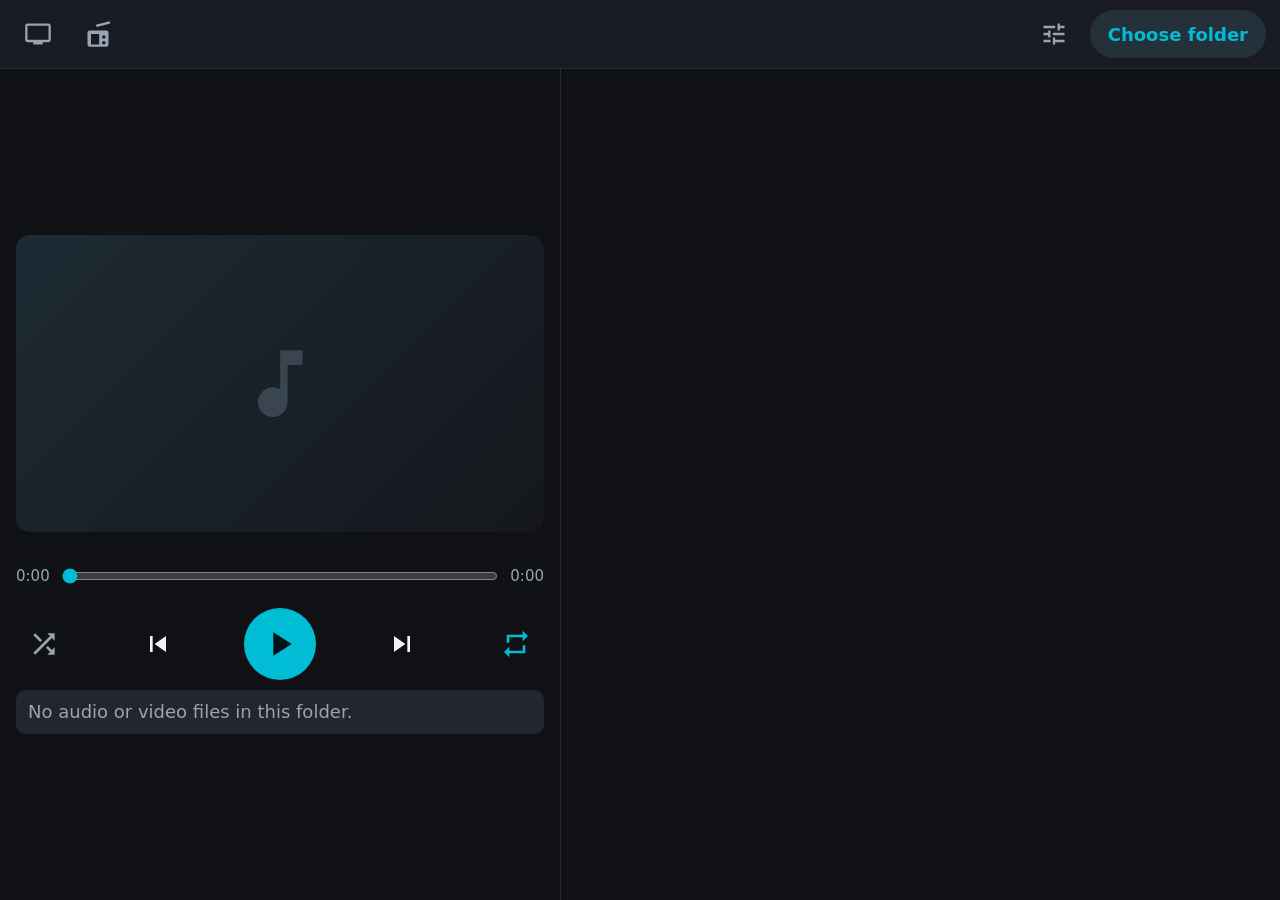
==== browser/src/main/assets/player/index.html @ 8ee62ee4 "small ui fix" ====
<!doctype html>
<html>
<head>
    <meta charset="utf-8">
    <meta name="viewport" content="width=device-width, initial-scale=1">
    <title>CarWeb Media</title>
    <link rel="icon" href="icon.svg">
    <link rel="stylesheet" href="player.css">
    <!-- Colori Material You del telefono, inseriti dall'app (vuoto = colori di player.css) -->
    <style>/*AAB_THEME*/</style>
    <!-- Token e testi tradotti, inseriti dall'app quando serve la pagina (LocalPlayer) -->
    <script>/*AAB_CONFIG*/</script>
</head>
<body>
<header class="bar">
    <a class="icon-button" href="/tv" aria-label="TV">
        <svg viewBox="0 0 24 24"><path d="M21 3H3c-1.1 0-2 .9-2 2v12c0 1.1.9 2 2 2h5v2h8v-2h5c1.1 0 1.99-.9 1.99-2L23 5c0-1.1-.9-2-2-2zm0 14H3V5h18v12z"/></svg>
    </a>
    <a class="icon-button" href="/radio" aria-label="Radio">
        <svg viewBox="0 0 24 24"><path d="M10 4 22 1l.5 2L11 6zm-5 5h14a2 2 0 0 1 2 2v10a2 2 0 0 1-2 2H5a2 2 0 0 1-2-2V11a2 2 0 0 1 2-2zm1 3v9h7v-9zm11 1a1.5 1.5 0 1 0 0 3 1.5 1.5 0 0 0 0-3zm0 5a1.5 1.5 0 1 0 0 3 1.5 1.5 0 0 0 0-3z"/></svg>
    </a>
    <div class="bar-spacer"></div>
    <button class="icon-button" id="optionsButton">
        <svg viewBox="0 0 24 24"><path d="M3 17v2h6v-2H3zM3 5v2h10V5H3zm10 16v-2h8v-2h-8v-2h-2v6h2zM7 9v2H3v2h4v2h2V9H7zm14 4v-2H11v2h10zm-6-4h2V7h4V5h-4V3h-2v6z"/></svg>
    </button>
    <button class="text-button" id="pickFolder"></button>
    <input id="folderInput" type="file" webkitdirectory multiple hidden>
</header>

<main class="layout">
    <section class="now">
        <div class="stage" id="stage">
            <video id="media" playsinline preload="metadata"></video>
            <div class="art" id="art">
                <img id="artImage" alt="">
                <svg class="note" viewBox="0 0 24 24"><path d="M12 3v10.55A4 4 0 1 0 14 17V7h4V3h-6z"/></svg>
            </div>
            <!-- Effetti animati sopra la copertina (solo audio) -->
            <canvas class="visual" id="visual" hidden></canvas>
        </div>

        <div class="info">
            <div class="title" id="title"></div>
            <div class="subtitle" id="subtitle"></div>
        </div>

        <div class="seek">
            <span id="currentTime">0:00</span>
            <input id="seek" type="range" min="0" max="1000" step="1" value="0">
            <span id="totalTime">0:00</span>
        </div>

        <!-- Niente etichette "Play"/"Pausa" sui pulsanti: gli script generici di Android Auto li cliccherebbero -->
        <div class="controls">
            <button class="control toggle" id="shuffle">
                <svg viewBox="0 0 24 24"><path d="M10.59 9.17 5.41 4 4 5.41l5.17 5.17 1.42-1.41zM14.5 4l2.04 2.04L4 18.59 5.41 20 17.96 7.46 20 9.5V4h-5.5zm.33 9.41-1.41 1.41 3.13 3.13L14.5 20H20v-5.5l-2.04 2.04-3.13-3.13z"/></svg>
            </button>
            <button class="control" id="previous">
                <svg viewBox="0 0 24 24"><path d="M6 6h2v12H6zm3.5 6 8.5 6V6z"/></svg>
            </button>
            <button class="control main" id="playToggle">
                <svg class="icon-start" viewBox="0 0 24 24"><path d="M8 5v14l11-7z"/></svg>
                <svg class="icon-stop" viewBox="0 0 24 24"><path d="M6 19h4V5H6v14zm8-14v14h4V5h-4z"/></svg>
            </button>
            <button class="control" id="next">
                <svg viewBox="0 0 24 24"><path d="M6 18l8.5-6L6 6v12zM16 6v12h2V6h-2z"/></svg>
            </button>
            <button class="control toggle" id="repeat">
                <svg viewBox="0 0 24 24"><path d="M7 7h10v3l4-4-4-4v3H5v6h2V7zm10 10H7v-3l-4 4 4 4v-3h12v-6h-2v4z"/></svg>
            </button>
        </div>

        <div class="message" id="message" hidden></div>
    </section>

    <section class="list" id="listPanel">
        <!-- Audio e video in code separate: compaiono solo se la cartella li contiene entrambi -->
        <div class="tabs" id="tabs" hidden>
            <button class="tab" id="tabAudio"></button>
            <button class="tab" id="tabVideo"></button>
        </div>
        <ul id="tracks"></ul>
    </section>
</main>

<!-- Opzioni: dissolvenza tra i brani ed effetti animati (salvate nella pagina) -->
<div class="sheet" id="optionsSheet" hidden>
    <div class="sheet-card">
        <div class="sheet-title" id="optionsTitle"></div>
        <div class="option-label" id="crossfadeLabel"></div>
        <div class="choices" id="crossfadeChoices"></div>
        <div class="option-label" id="effectsLabel"></div>
        <div class="choices" id="effectsChoices"></div>
    </div>
</div>

<script src="player.js"></script>
</body>
</html>
---- browser/src/main/assets/player/player.css ----
/*
 * CarWeb Media: tema scuro, tocchi grandi, verticale sul telefono e orizzontale in auto.
 * Tutti i colori sono variabili: con Material You l'app le sostituisce con i colori del telefono (LocalPlayer).
 */
:root {
    color-scheme: dark;
    --bg: #0f1115;
    --panel: #181b22;
    --line: #262a33;
    --text: #f1f3f6;
    --muted: #9aa3b2;
    --accent: #00bcd4;
    --on-accent: #001318;
    --soft: #24303a;
    --raised: #22262f;
    --pressed: #232833;
    --current: #162027;
    --art-from: #1d2a33;
    --art-to: #15171c;
    --note: #3a4552;
}

* {
    box-sizing: border-box;
}

html,
body {
    margin: 0;
    height: 100%;
    background: var(--bg);
    color: var(--text);
    font-family: system-ui, -apple-system, "Segoe UI", Roboto, sans-serif;
    font-size: 18px;
    -webkit-tap-highlight-color: transparent;
    user-select: none;
}

body {
    display: flex;
    flex-direction: column;
    overflow: hidden;
}

button {
    font: inherit;
    color: inherit;
    border: none;
    background: none;
    cursor: pointer;
}

svg {
    fill: currentColor;
}

/* --- Barra della cartella --- */

.bar {
    display: flex;
    align-items: center;
    gap: 12px;
    padding: 10px 14px;
    background: var(--panel);
    border-bottom: 1px solid var(--line);
}

.bar-spacer {
    flex: 1;
    min-width: 0;
}

.text-button {
    flex: none;
    min-height: 48px;
    padding: 0 18px;
    border-radius: 24px;
    background: var(--soft);
    color: var(--accent);
    font-weight: 600;
}

.icon-button {
    flex: none;
    width: 48px;
    height: 48px;
    border-radius: 50%;
    display: flex;
    align-items: center;
    justify-content: center;
    color: var(--muted);
}

.icon-button svg {
    width: 28px;
    height: 28px;
}

.icon-button:active {
    background: var(--pressed);
}

/* --- Brano in riproduzione --- */

.layout {
    flex: 1;
    min-height: 0;
    display: flex;
    flex-direction: column;
}

.now {
    display: flex;
    flex-direction: column;
    gap: 10px;
    padding: 12px 16px;
}

.stage {
    position: relative;
    width: 100%;
    aspect-ratio: 16 / 9;
    max-height: 34vh;
    border-radius: 14px;
    overflow: hidden;
    background: #000;
}

.stage video {
    display: none;
    width: 100%;
    height: 100%;
    object-fit: contain;
    background: #000;
}

.art {
    position: absolute;
    inset: 0;
    display: flex;
    align-items: center;
    justify-content: center;
    background: linear-gradient(135deg, var(--art-from), var(--art-to));
}

.art img {
    display: none;
    width: 100%;
    height: 100%;
    object-fit: contain;
}

.art .note {
    width: 30%;
    height: 30%;
    color: var(--note);
}

.art.has-art img {
    display: block;
}

.art.has-art .note {
    display: none;
}

/* Effetti animati: sopra la copertina, che resta visibile sotto */
.visual {
    position: absolute;
    inset: 0;
    width: 100%;
    height: 100%;
}

.visual[hidden] {
    display: none;
}

body.video-mode .stage video {
    display: block;
}

body.video-mode .art,
body.video-mode .visual {
    display: none;
}

/* Video: riquadro più grande */
body.video-mode .stage {
    max-height: 45vh;
}

.info {
    min-width: 0;
}

.title {
    font-size: 22px;
    font-weight: 700;
    white-space: nowrap;
    overflow: hidden;
    text-overflow: ellipsis;
}

.subtitle {
    margin-top: 2px;
    color: var(--muted);
    white-space: nowrap;
    overflow: hidden;
    text-overflow: ellipsis;
}

.seek {
    display: flex;
    align-items: center;
    gap: 10px;
    color: var(--muted);
    font-size: 15px;
    font-variant-numeric: tabular-nums;
}

.seek input {
    flex: 1;
    height: 40px;
    accent-color: var(--accent);
}

.controls {
    display: flex;
    align-items: center;
    justify-content: space-between;
    gap: 6px;
}

.control {
    width: 56px;
    height: 56px;
    border-radius: 50%;
    display: flex;
    align-items: center;
    justify-content: center;
    position: relative;
}

.control svg {
    width: 32px;
    height: 32px;
}

.control:active {
    background: var(--pressed);
}

.control.main {
    width: 72px;
    height: 72px;
    background: var(--accent);
    color: var(--on-accent);
}

.control.main svg {
    width: 40px;
    height: 40px;
}

.control.main .icon-stop,
body.is-playing .control.main .icon-start {
    display: none;
}

body.is-playing .control.main .icon-stop {
    display: block;
}

.control.toggle {
    color: var(--muted);
}

.control.toggle.active {
    color: var(--accent);
}

/* Ripeti un solo brano */
#repeat.one::after {
    content: "1";
    position: absolute;
    right: 6px;
    top: 6px;
    font-size: 12px;
    font-weight: 700;
    color: var(--accent);
}

.message {
    padding: 10px 12px;
    border-radius: 10px;
    background: var(--raised);
    color: var(--muted);
    line-height: 1.35;
}

/* --- Elenco dei brani --- */

.list {
    flex: 1;
    min-height: 0;
    overflow-y: auto;
    border-top: 1px solid var(--line);
}

/* Schede Audio / Video, ferme in cima all'elenco */
.tabs {
    position: sticky;
    top: 0;
    z-index: 1;
    display: flex;
    gap: 8px;
    padding: 8px 12px;
    background: var(--bg);
    border-bottom: 1px solid var(--line);
}

.tabs[hidden] {
    display: none;
}

.tab {
    flex: 1;
    min-height: 48px;
    border-radius: 24px;
    background: var(--panel);
    color: var(--muted);
    font-weight: 600;
}

.tab::after {
    content: attr(data-count);
    margin-left: 8px;
    font-size: 15px;
    font-weight: 400;
}

.tab.active {
    background: var(--soft);
    color: var(--accent);
}

.list ul {
    list-style: none;
    margin: 0;
    padding: 0;
}

.list li {
    display: flex;
    flex-direction: column;
    justify-content: center;
    min-height: 56px;
    padding: 6px 16px;
    border-bottom: 1px solid var(--line);
    border-left: 4px solid transparent;
}

.list li:active {
    background: var(--pressed);
}

.list li.current {
    border-left-color: var(--accent);
    background: var(--current);
}

.track-name {
    white-space: nowrap;
    overflow: hidden;
    text-overflow: ellipsis;
}

.list li.current .track-name {
    color: var(--accent);
    font-weight: 600;
}

.track-folder {
    font-size: 14px;
    color: var(--muted);
    white-space: nowrap;
    overflow: hidden;
    text-overflow: ellipsis;
}

/* --- Opzioni --- */

.sheet {
    position: fixed;
    inset: 0;
    z-index: 10;
    display: flex;
    align-items: center;
    justify-content: center;
    padding: 16px;
    background: rgba(0, 0, 0, 0.6);
}

.sheet[hidden] {
    display: none;
}

.sheet-card {
    width: 100%;
    max-width: 520px;
    max-height: 100%;
    overflow-y: auto;
    padding: 18px;
    border-radius: 24px;
    background: var(--panel);
}

.sheet-title {
    font-size: 22px;
    font-weight: 700;
    margin-bottom: 6px;
}

.option-label {
    margin: 14px 0 8px;
    color: var(--muted);
    font-size: 16px;
}

.choices {
    display: flex;
    flex-wrap: wrap;
    gap: 8px;
}

.choice {
    flex: 1 1 0;
    min-width: 64px;
    min-height: 48px;
    padding: 0 12px;
    border-radius: 24px;
    background: var(--raised);
    color: var(--text);
    font-weight: 600;
}

.choice.active {
    background: var(--accent);
    color: var(--on-accent);
}

/* Auto (Main e Wide): pannello del brano a sinistra, elenco a destra */
@media (orientation: landscape) {
    .layout {
        flex-direction: row;
    }

    .now {
        width: 46%;
        max-width: 560px;
        justify-content: center;
        overflow-y: auto;
    }

    .stage {
        max-height: 42vh;
    }

    .list {
        border-top: none;
        border-left: 1px solid var(--line);
    }

    /* Video: pannello più largo e riquadro alto quanto lo spazio lasciato da titolo, barra e comandi */
    body.video-mode .now {
        width: 58%;
        max-width: none;
    }

    body.video-mode .stage {
        max-height: calc(100vh - 230px);
    }
}
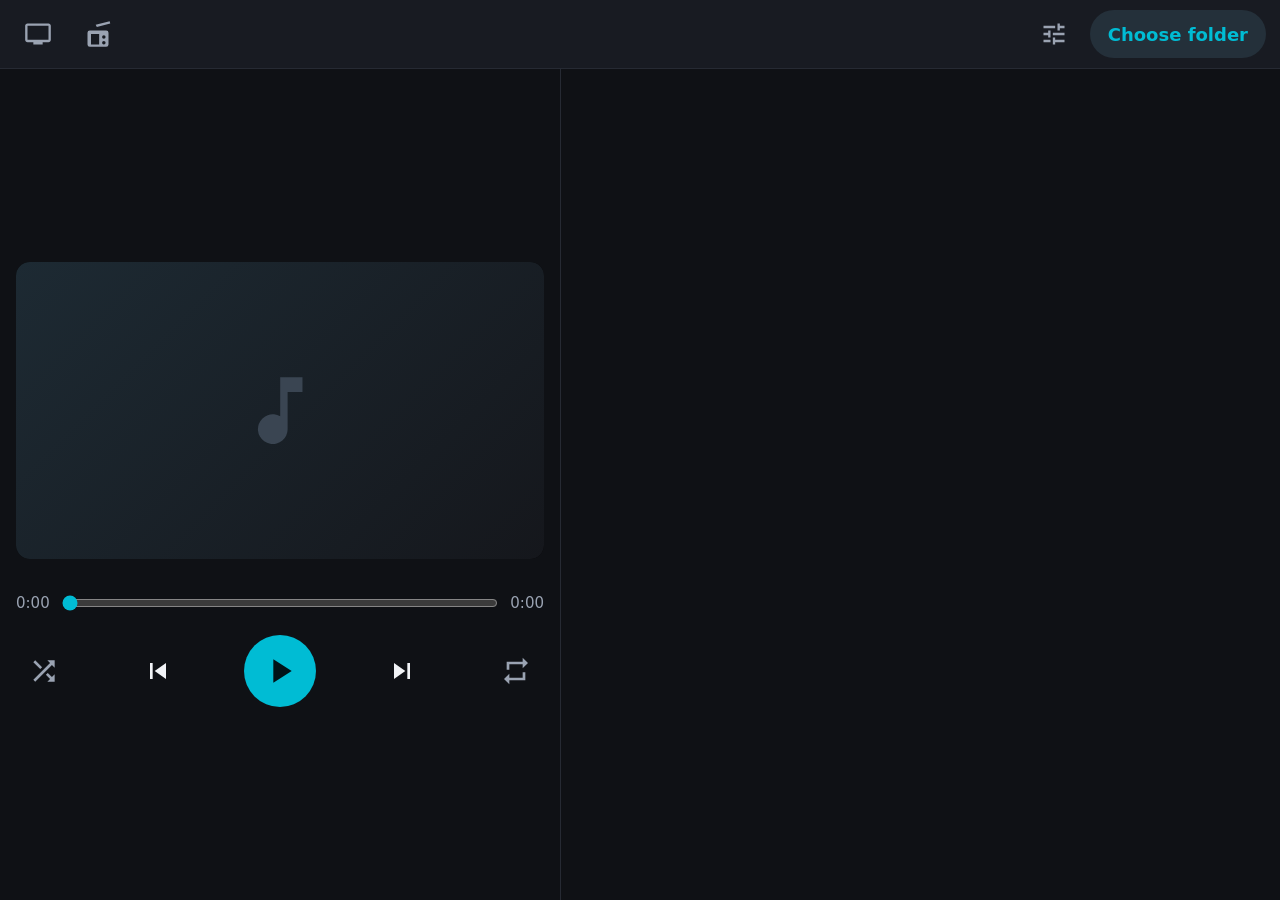
==== commit 73a18a56: "add lyrics for radio and local media" ====
--- a/browser/src/main/assets/player/index.html
+++ b/browser/src/main/assets/player/index.html
@@ -42,6 +42,7 @@
         <div class="info">
             <div class="title" id="title"></div>
             <div class="subtitle" id="subtitle"></div>
+            <button class="lyrics-button" id="lyricsButton" hidden></button>
         </div>
 
         <div class="seek">
@@ -94,6 +95,7 @@
     </div>
 </div>
 
+<script src="/lyrics.js"></script>
 <script src="player.js"></script>
 </body>
 </html>
--- a/browser/src/main/assets/player/player.css
+++ b/browser/src/main/assets/player/player.css
@@ -210,6 +210,20 @@
     text-overflow: ellipsis;
 }
 
+.lyrics-button {
+    margin-top: 8px;
+    min-height: 40px;
+    padding: 0 16px;
+    border-radius: 20px;
+    background: var(--soft);
+    color: var(--accent);
+    font-weight: 600;
+}
+
+.lyrics-button[hidden] {
+    display: none;
+}
+
 .seek {
     display: flex;
     align-items: center;
@@ -450,6 +464,130 @@
     color: var(--on-accent);
 }
 
+.lyrics-overlay {
+    position: fixed;
+    inset: 0;
+    z-index: 20;
+    display: flex;
+    align-items: center;
+    justify-content: center;
+    padding: 16px;
+    background: rgba(0, 0, 0, 0.72);
+}
+
+.lyrics-overlay[hidden] {
+    display: none;
+}
+
+.lyrics-card {
+    display: flex;
+    flex-direction: column;
+    width: 100%;
+    max-width: 640px;
+    max-height: 90%;
+    min-height: 180px;
+    border: 1px solid var(--line);
+    border-radius: 20px;
+    background: var(--panel);
+    overflow: hidden;
+}
+
+.lyrics-header {
+    display: flex;
+    align-items: center;
+    gap: 12px;
+    padding: 12px 16px;
+    border-bottom: 1px solid var(--line);
+}
+
+.lyrics-heading {
+    flex: 1;
+    min-width: 0;
+    font-size: 19px;
+    font-weight: 700;
+    overflow: hidden;
+    text-overflow: ellipsis;
+    white-space: nowrap;
+}
+
+.lyrics-close {
+    flex: none;
+    width: 44px;
+    height: 44px;
+    border-radius: 50%;
+    color: var(--muted);
+    font-size: 26px;
+}
+
+.lyrics-search {
+    display: flex;
+    gap: 8px;
+    padding: 10px 12px;
+    border-bottom: 1px solid var(--line);
+}
+
+.lyrics-search input {
+    flex: 1;
+    min-width: 0;
+    min-height: 44px;
+    padding: 0 12px;
+    border: 1px solid var(--line);
+    border-radius: 12px;
+    background: var(--bg);
+    color: var(--text);
+    font: inherit;
+}
+
+.lyrics-search button {
+    flex: none;
+    min-height: 44px;
+    padding: 0 14px;
+    border-radius: 12px;
+    background: var(--accent);
+    color: var(--on-accent);
+    font-weight: 700;
+}
+
+.lyrics-content {
+    min-height: 0;
+    overflow-y: auto;
+    padding: 16px;
+    line-height: 1.65;
+    white-space: pre-wrap;
+    overflow-wrap: anywhere;
+}
+
+.lyrics-status {
+    color: var(--muted);
+}
+
+.lyrics-result {
+    display: block;
+    width: 100%;
+    margin: 0 0 8px;
+    padding: 12px;
+    border-radius: 12px;
+    background: var(--raised);
+    text-align: left;
+}
+
+.lyrics-result-title {
+    display: block;
+    font-weight: 700;
+}
+
+.lyrics-result-artist {
+    display: block;
+    margin-top: 4px;
+    color: var(--muted);
+    font-size: 15px;
+}
+
+.lyrics-line.active {
+    color: var(--accent);
+    font-weight: 700;
+}
+
 /* Auto (Main e Wide): pannello del brano a sinistra, elenco a destra */
 @media (orientation: landscape) {
     .layout {
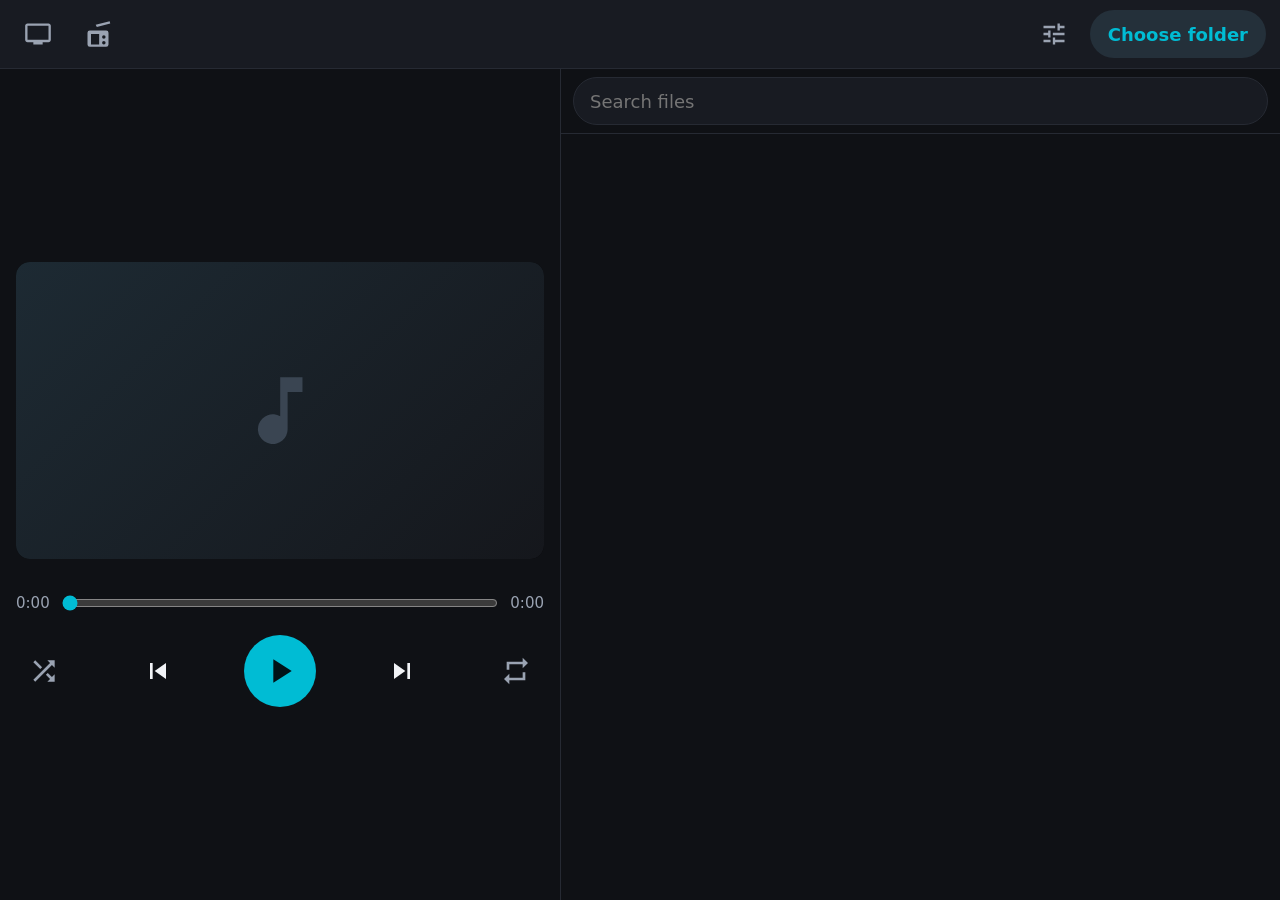
==== commit 93f30de1: "voice: commands for Media, TV and Radio "metti … alla radio", "guarda … in tv", "metti … dalla mia m" ====
--- a/browser/src/main/assets/player/index.html
+++ b/browser/src/main/assets/player/index.html
@@ -75,10 +75,13 @@
     </section>
 
     <section class="list" id="listPanel">
-        <!-- Audio e video in code separate: compaiono solo se la cartella li contiene entrambi -->
-        <div class="tabs" id="tabs" hidden>
-            <button class="tab" id="tabAudio"></button>
-            <button class="tab" id="tabVideo"></button>
+        <div class="list-head">
+            <input class="search" id="search" type="search" autocomplete="off">
+            <!-- Audio e video in code separate: compaiono solo se la cartella li contiene entrambi -->
+            <div class="tabs" id="tabs" hidden>
+                <button class="tab" id="tabAudio"></button>
+                <button class="tab" id="tabVideo"></button>
+            </div>
         </div>
         <ul id="tracks"></ul>
     </section>
@@ -95,6 +98,7 @@
     </div>
 </div>
 
+<script src="/track-parser.js"></script>
 <script src="/lyrics.js"></script>
 <script src="player.js"></script>
 </body>
--- a/browser/src/main/assets/player/player.css
+++ b/browser/src/main/assets/player/player.css
@@ -322,16 +322,33 @@
     border-top: 1px solid var(--line);
 }
 
-/* Schede Audio / Video, ferme in cima all'elenco */
-.tabs {
+/* Ricerca e schede Audio / Video, ferme in cima all'elenco */
+.list-head {
     position: sticky;
     top: 0;
     z-index: 1;
     display: flex;
+    flex-direction: column;
     gap: 8px;
     padding: 8px 12px;
     background: var(--bg);
     border-bottom: 1px solid var(--line);
+}
+
+.search {
+    width: 100%;
+    min-height: 48px;
+    padding: 0 16px;
+    border: 1px solid var(--line);
+    border-radius: 24px;
+    background: var(--panel);
+    color: var(--text);
+    font: inherit;
+}
+
+.tabs {
+    display: flex;
+    gap: 8px;
 }
 
 .tabs[hidden] {
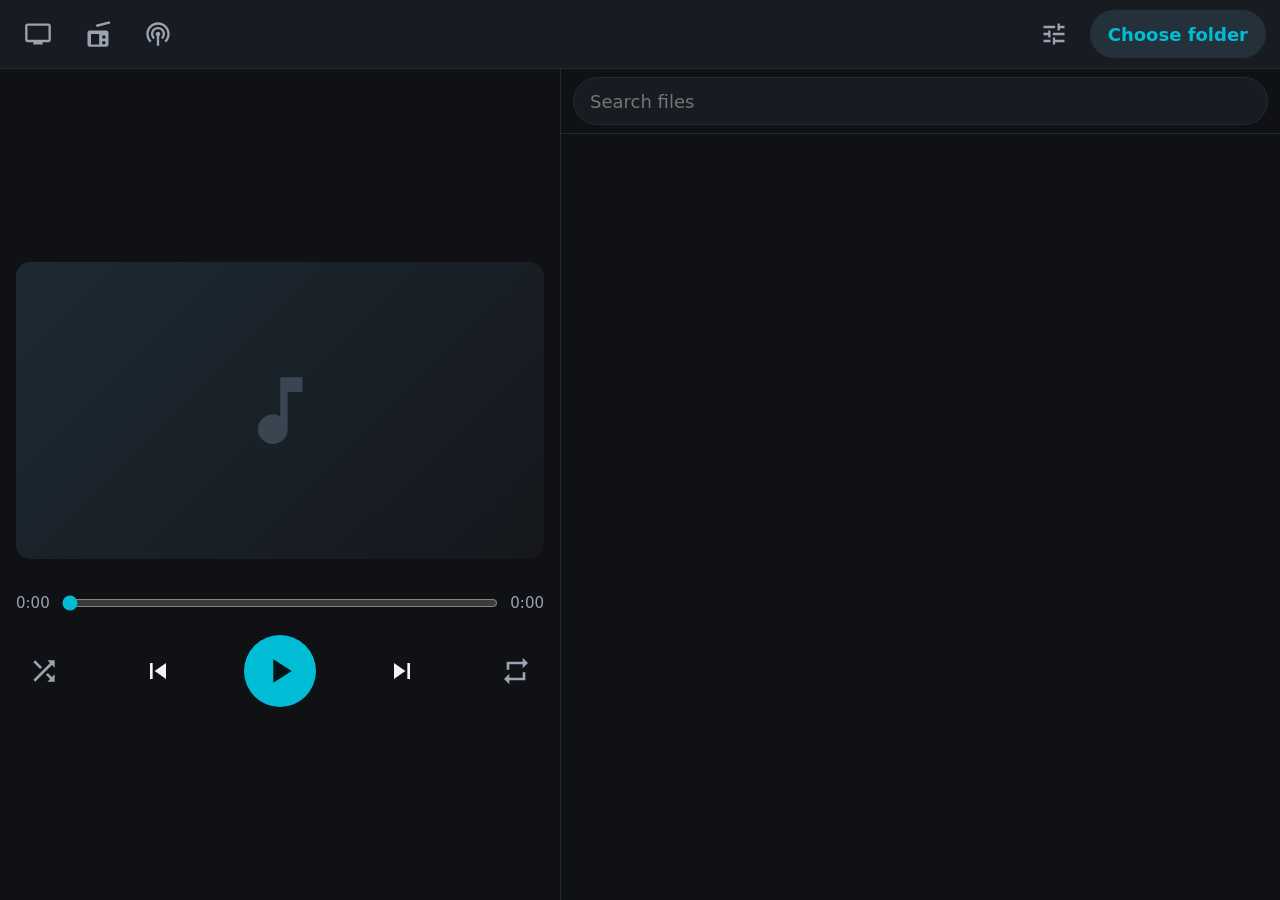
==== commit 23c3fc25: "media: Podcast page with charts, search, resume and own feeds https://player.local/podcast next to T" ====
--- a/browser/src/main/assets/player/index.html
+++ b/browser/src/main/assets/player/index.html
@@ -18,6 +18,9 @@
     </a>
     <a class="icon-button" href="/radio" aria-label="Radio">
         <svg viewBox="0 0 24 24"><path d="M10 4 22 1l.5 2L11 6zm-5 5h14a2 2 0 0 1 2 2v10a2 2 0 0 1-2 2H5a2 2 0 0 1-2-2V11a2 2 0 0 1 2-2zm1 3v9h7v-9zm11 1a1.5 1.5 0 1 0 0 3 1.5 1.5 0 0 0 0-3zm0 5a1.5 1.5 0 1 0 0 3 1.5 1.5 0 0 0 0-3z"/></svg>
+    </a>
+    <a class="icon-button" href="/podcast" aria-label="Podcast">
+        <svg viewBox="0 0 24 24"><path d="M14 12c0 .74-.4 1.38-1 1.72V22h-2v-8.28c-.6-.35-1-.98-1-1.72 0-1.1.9-2 2-2s2 .9 2 2zm-2-6c-3.31 0-6 2.69-6 6 0 1.74.75 3.31 1.94 4.4l1.42-1.42C8.53 14.25 8 13.19 8 12c0-2.21 1.79-4 4-4s4 1.79 4 4c0 1.19-.53 2.25-1.36 2.98l1.42 1.42C17.25 15.31 18 13.74 18 12c0-3.31-2.69-6-6-6zm0-4C6.48 2 2 6.48 2 12c0 2.85 1.2 5.41 3.11 7.24l1.42-1.42C4.98 16.36 4 14.29 4 12c0-4.41 3.59-8 8-8s8 3.59 8 8c0 2.29-.98 4.36-2.53 5.82l1.42 1.42C20.8 17.41 22 14.85 22 12c0-5.52-4.48-10-10-10z"/></svg>
     </a>
     <div class="bar-spacer"></div>
     <button class="icon-button" id="optionsButton">
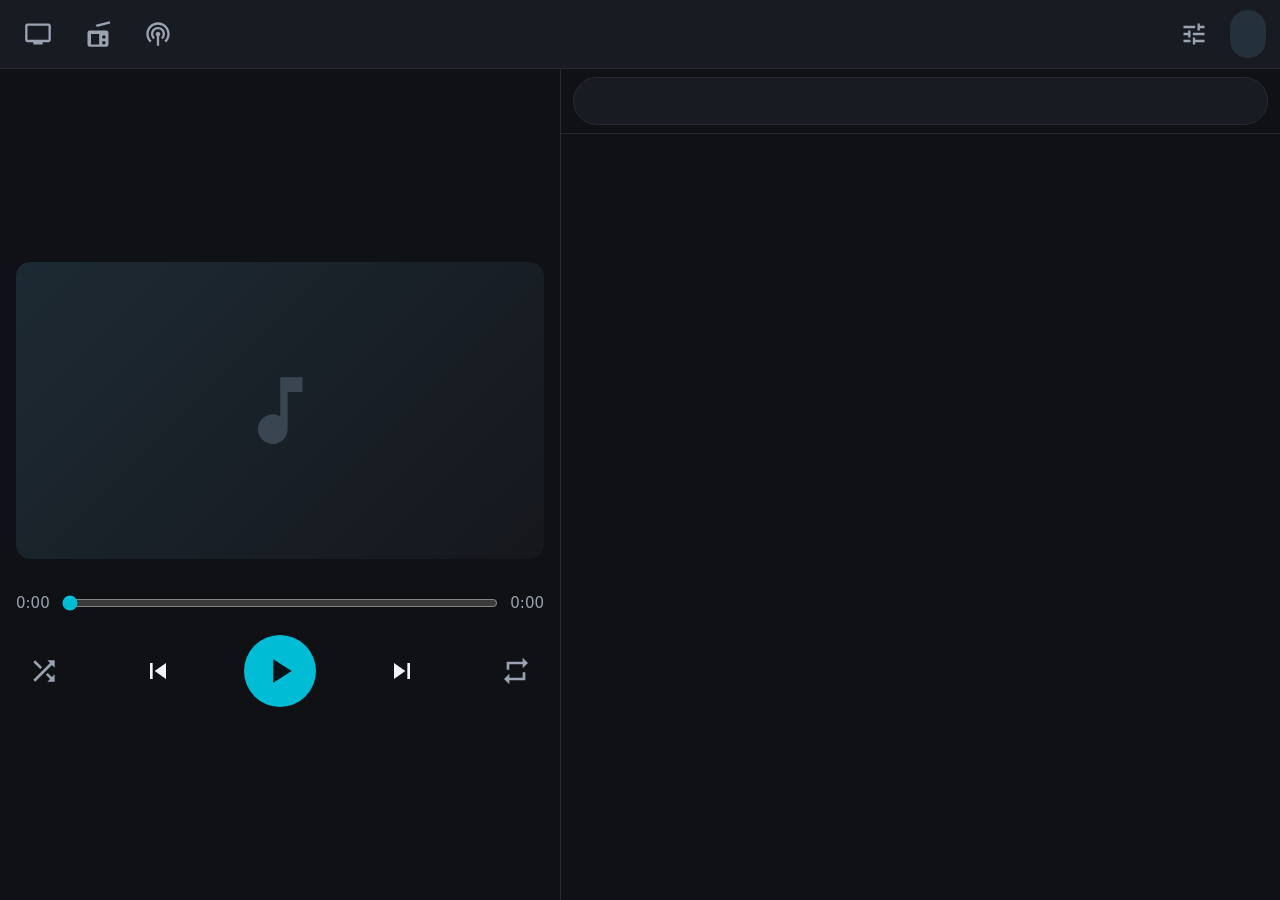
==== commit afc85ba6: "media: zoom, picture mode and fullscreen for the videos of TV and Media User request (10/11/2026): z" ====
--- a/browser/src/main/assets/player/index.html
+++ b/browser/src/main/assets/player/index.html
@@ -101,6 +101,7 @@
     </div>
 </div>
 
+<script src="/video-zoom.js"></script>
 <script src="/track-parser.js"></script>
 <script src="/lyrics.js"></script>
 <script src="player.js"></script>
--- a/browser/src/main/assets/player/player.css
+++ b/browser/src/main/assets/player/player.css
@@ -134,6 +134,96 @@
     background: #000;
 }
 
+/* Zoom del video (video-zoom.js): il video ingrandito scorre nel suo contenitore */
+.zoom-box {
+    position: absolute;
+    inset: 0;
+    overflow: hidden;
+    overscroll-behavior: contain;
+    scrollbar-width: none;
+}
+
+.zoom-box.movable {
+    overflow: auto;
+}
+
+.zoom-box::-webkit-scrollbar {
+    display: none;
+}
+
+.zoom-box video {
+    position: absolute;
+    left: 0;
+    top: 0;
+}
+
+.zoom-bar {
+    position: absolute;
+    right: 8px;
+    bottom: 8px;
+    z-index: 2;
+    display: flex;
+    gap: 2px;
+    padding: 4px;
+    border-radius: 24px;
+    background: rgba(0, 0, 0, 0.62);
+}
+
+.zoom-bar[hidden] {
+    display: none;
+}
+
+.zoom-button {
+    min-width: 40px;
+    height: 40px;
+    padding: 0 8px;
+    border: none;
+    border-radius: 20px;
+    background: transparent;
+    color: #fff;
+    font: inherit;
+    font-size: 17px;
+    font-weight: 700;
+    display: flex;
+    align-items: center;
+    justify-content: center;
+}
+
+.zoom-button:active {
+    background: rgba(255, 255, 255, 0.22);
+}
+
+.zoom-button:disabled {
+    opacity: 0.35;
+}
+
+.zoom-button.zoom-mode {
+    font-size: 14px;
+}
+
+.zoom-button svg {
+    width: 26px;
+    height: 26px;
+}
+
+.zoom-bar .icon-exit,
+.zoom-bar.in-fullscreen .icon-enter {
+    display: none;
+}
+
+.zoom-bar.in-fullscreen .icon-exit {
+    display: block;
+}
+
+/* Schermo intero del riquadro, con la barra dello zoom (le altre regole del riquadro non valgono) */
+.stage:fullscreen {
+    width: 100%;
+    height: 100%;
+    max-height: none !important;
+    aspect-ratio: auto;
+    border-radius: 0;
+}
+
 .art {
     position: absolute;
     inset: 0;
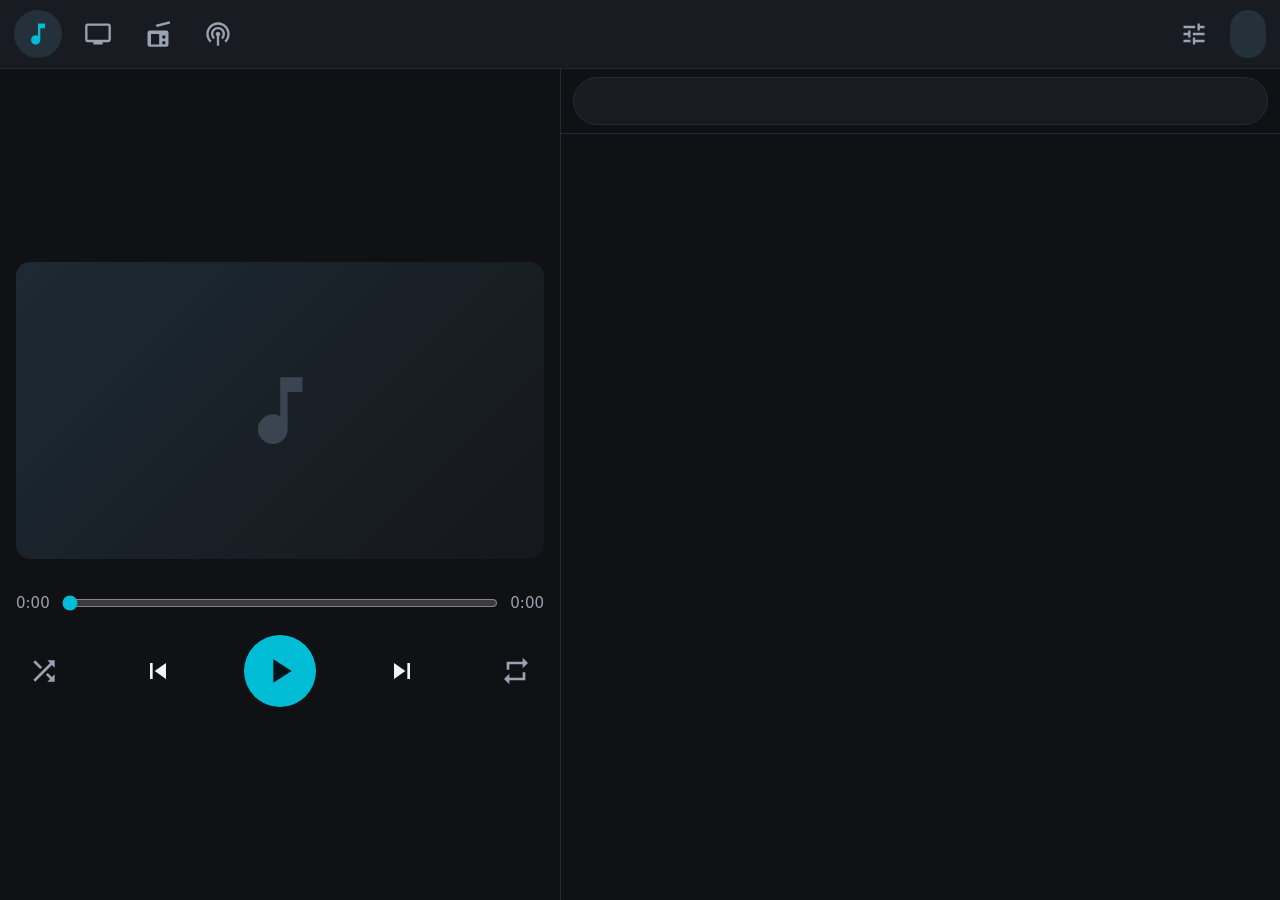
==== commit 00f30654: "CarWeb Media: le quattro icone delle pagine (Media, TV, Radio, Podcast) sono le stesse, nello stesso" ====
--- a/browser/src/main/assets/player/index.html
+++ b/browser/src/main/assets/player/index.html
@@ -12,16 +12,23 @@
     <script>/*AAB_CONFIG*/</script>
 </head>
 <body>
-<header class="bar">
-    <a class="icon-button" href="/tv" aria-label="TV">
-        <svg viewBox="0 0 24 24"><path d="M21 3H3c-1.1 0-2 .9-2 2v12c0 1.1.9 2 2 2h5v2h8v-2h5c1.1 0 1.99-.9 1.99-2L23 5c0-1.1-.9-2-2-2zm0 14H3V5h18v12z"/></svg>
-    </a>
-    <a class="icon-button" href="/radio" aria-label="Radio">
-        <svg viewBox="0 0 24 24"><path d="M10 4 22 1l.5 2L11 6zm-5 5h14a2 2 0 0 1 2 2v10a2 2 0 0 1-2 2H5a2 2 0 0 1-2-2V11a2 2 0 0 1 2-2zm1 3v9h7v-9zm11 1a1.5 1.5 0 1 0 0 3 1.5 1.5 0 0 0 0-3zm0 5a1.5 1.5 0 1 0 0 3 1.5 1.5 0 0 0 0-3z"/></svg>
-    </a>
-    <a class="icon-button" href="/podcast" aria-label="Podcast">
-        <svg viewBox="0 0 24 24"><path d="M14 12c0 .74-.4 1.38-1 1.72V22h-2v-8.28c-.6-.35-1-.98-1-1.72 0-1.1.9-2 2-2s2 .9 2 2zm-2-6c-3.31 0-6 2.69-6 6 0 1.74.75 3.31 1.94 4.4l1.42-1.42C8.53 14.25 8 13.19 8 12c0-2.21 1.79-4 4-4s4 1.79 4 4c0 1.19-.53 2.25-1.36 2.98l1.42 1.42C17.25 15.31 18 13.74 18 12c0-3.31-2.69-6-6-6zm0-4C6.48 2 2 6.48 2 12c0 2.85 1.2 5.41 3.11 7.24l1.42-1.42C4.98 16.36 4 14.29 4 12c0-4.41 3.59-8 8-8s8 3.59 8 8c0 2.29-.98 4.36-2.53 5.82l1.42 1.42C20.8 17.41 22 14.85 22 12c0-5.52-4.48-10-10-10z"/></svg>
-    </a>
+<header class="bar has-pages">
+    <!-- Le quattro pagine di CarWeb Media: stesse icone, stesso ordine e stesso posto in ogni pagina (lo controlla pages-nav.test.js).
+         La pagina aperta è in evidenza e non è un collegamento: ricaricarla fermerebbe quello che suona -->
+    <nav class="pages">
+        <span class="icon-button current" data-page="media" aria-current="page" aria-label="CarWeb Media">
+            <svg viewBox="0 0 24 24"><path d="M12 3v10.55A4 4 0 1 0 14 17V7h4V3h-6z"/></svg>
+        </span>
+        <a class="icon-button" data-page="tv" href="/tv" aria-label="TV">
+            <svg viewBox="0 0 24 24"><path d="M21 3H3c-1.1 0-2 .9-2 2v12c0 1.1.9 2 2 2h5v2h8v-2h5c1.1 0 1.99-.9 1.99-2L23 5c0-1.1-.9-2-2-2zm0 14H3V5h18v12z"/></svg>
+        </a>
+        <a class="icon-button" data-page="radio" href="/radio" aria-label="Radio">
+            <svg viewBox="0 0 24 24"><path d="M10 4 22 1l.5 2L11 6zm-5 5h14a2 2 0 0 1 2 2v10a2 2 0 0 1-2 2H5a2 2 0 0 1-2-2V11a2 2 0 0 1 2-2zm1 3v9h7v-9zm11 1a1.5 1.5 0 1 0 0 3 1.5 1.5 0 0 0 0-3zm0 5a1.5 1.5 0 1 0 0 3 1.5 1.5 0 0 0 0-3z"/></svg>
+        </a>
+        <a class="icon-button" data-page="podcast" href="/podcast" aria-label="Podcast">
+            <svg viewBox="0 0 24 24"><path d="M14 12c0 .74-.4 1.38-1 1.72V22h-2v-8.28c-.6-.35-1-.98-1-1.72 0-1.1.9-2 2-2s2 .9 2 2zm-2-6c-3.31 0-6 2.69-6 6 0 1.74.75 3.31 1.94 4.4l1.42-1.42C8.53 14.25 8 13.19 8 12c0-2.21 1.79-4 4-4s4 1.79 4 4c0 1.19-.53 2.25-1.36 2.98l1.42 1.42C17.25 15.31 18 13.74 18 12c0-3.31-2.69-6-6-6zm0-4C6.48 2 2 6.48 2 12c0 2.85 1.2 5.41 3.11 7.24l1.42-1.42C4.98 16.36 4 14.29 4 12c0-4.41 3.59-8 8-8s8 3.59 8 8c0 2.29-.98 4.36-2.53 5.82l1.42 1.42C20.8 17.41 22 14.85 22 12c0-5.52-4.48-10-10-10z"/></svg>
+        </a>
+    </nav>
     <div class="bar-spacer"></div>
     <button class="icon-button" id="optionsButton">
         <svg viewBox="0 0 24 24"><path d="M3 17v2h6v-2H3zM3 5v2h10V5H3zm10 16v-2h8v-2h-8v-2h-2v6h2zM7 9v2H3v2h4v2h2V9H7zm14 4v-2H11v2h10zm-6-4h2V7h4V5h-4V3h-2v6z"/></svg>
@@ -102,6 +109,7 @@
 </div>
 
 <script src="/video-zoom.js"></script>
+<script src="/effects.js"></script>
 <script src="/track-parser.js"></script>
 <script src="/lyrics.js"></script>
 <script src="player.js"></script>
--- a/browser/src/main/assets/player/player.css
+++ b/browser/src/main/assets/player/player.css
@@ -100,6 +100,56 @@
     background: var(--pressed);
 }
 
+/*
+ * Le quattro pagine di CarWeb Media (Media, TV, Radio, Podcast): in ogni pagina le stesse icone, nello stesso ordine e nello
+ * stesso posto. Quella della pagina aperta è in evidenza e non si tocca: un collegamento a se stessa la ricaricherebbe
+ * (a Media fermerebbe la musica). Il codice HTML è uguale in tutte e quattro e lo controlla pages-nav.test.js.
+ */
+.pages {
+    flex: none;
+    display: flex;
+    align-items: center;
+    gap: 12px;
+}
+
+.icon-button.current {
+    background: var(--soft);
+    color: var(--accent);
+    pointer-events: none;
+}
+
+/* Telefono in verticale: con quattro icone la barra non starebbe nello schermo, quindi icone e spazi più stretti */
+@media (max-width: 520px) {
+    .bar.has-pages {
+        gap: 8px;
+        padding: 8px 10px;
+    }
+
+    .has-pages .icon-button {
+        width: 40px;
+        height: 40px;
+    }
+
+    .has-pages .icon-button svg {
+        width: 24px;
+        height: 24px;
+    }
+
+    .pages {
+        gap: 4px;
+    }
+
+    /* "Scegli cartella": se manca il posto il testo si accorcia, non esce dallo schermo */
+    .has-pages .text-button {
+        flex: 0 1 auto;
+        min-width: 0;
+        padding: 0 14px;
+        overflow: hidden;
+        text-overflow: ellipsis;
+        white-space: nowrap;
+    }
+}
+
 /* --- Brano in riproduzione --- */
 
 .layout {
@@ -157,10 +207,13 @@
     top: 0;
 }
 
+/* In basso al centro: negli angoli a schermo intero nella Wide ci sono i tasti di Android Auto, nella Main il menu */
 .zoom-bar {
     position: absolute;
-    right: 8px;
+    left: 50%;
     bottom: 8px;
+    width: max-content;
+    transform: translateX(-50%);
     z-index: 2;
     display: flex;
     gap: 2px;
@@ -193,6 +246,10 @@
     background: rgba(255, 255, 255, 0.22);
 }
 
+.zoom-button[hidden] {
+    display: none;
+}
+
 .zoom-button:disabled {
     opacity: 0.35;
 }
